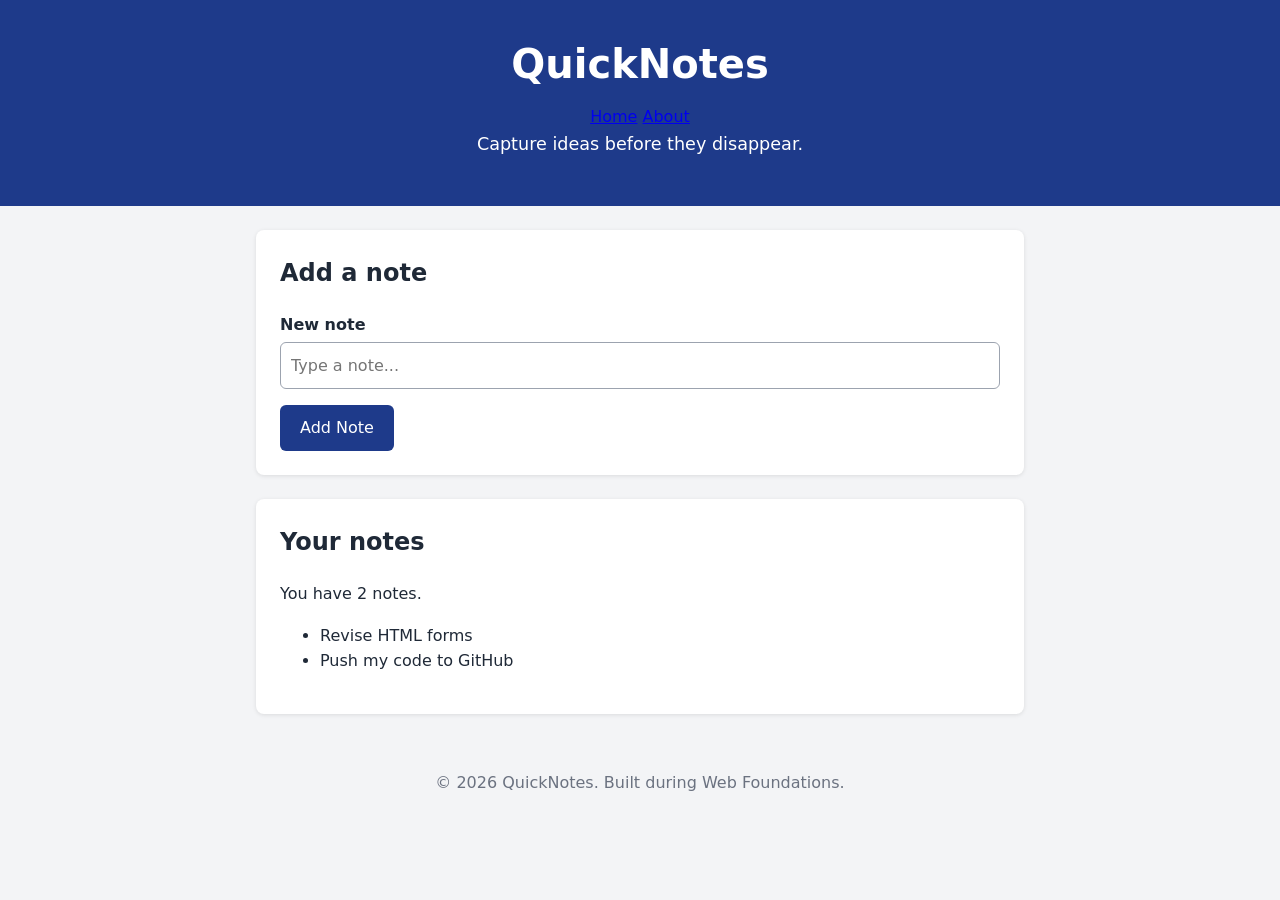
==== web-foundations-days/day2/index.html @ 5cc24bfa "Day 2 assignment" ====
<!DOCTYPE html>
<html lang="en">
  <head>
    <meta charset="UTF-8" />
    <meta name="viewport" content="width=device-width, initial-scale=1.0" />
    <link rel="stylesheet" href="style.css" />
    <title>QuickNotes</title>
  </head>
  <body>
    <header>
      <h1>QuickNotes</h1>
      <a href="inddex.html">Home</a>
      <a href="about.html">About</a>
      <p>Capture ideas before they disappear.</p>
    </header>
 
    <main>
      <section>
        <h2>Add a note</h2>
        <form id="note-form">
          <label for="note-input">New note</label>
          <input type="text" id="note-input" placeholder="Type a note..." />
          <button type="submit">Add Note</button>
        </form>
      </section>
 
      <section>
        <h2>Your notes</h2>
        <p id="note-count">You have 2 notes.</p>
        <ul id="notes-list">
          <li>Revise HTML forms</li>
          <li>Push my code to GitHub</li>
        </ul>
      </section>
    </main>
 
    <footer>
      <p>&copy; 2026 QuickNotes. Built during Web Foundations.</p>
    </footer>
  </body>
</html>
---- web-foundations-days/day2/style.css ----
/* Reset */
*,
*::before,
*::after {
  box-sizing: border-box;
}

/* Base */
body {
  margin: 0;
  font-family: system-ui, -apple-system, "Segoe UI", Roboto, Arial, sans-serif;
  line-height: 1.6;
  color: #1f2937;
  background-color: #f3f4f6;
}

/* Header */
header {
  background-color: #1e3a8a;
  color: #ffffff;
  text-align: center;
  padding: 32px 16px;
}

header h1 {
  margin: 0 0 8px;
  font-size: 2.5rem;
}

header p {
  margin: 0 0 16px;
  font-size: 1.1rem;
}

/* Navigation */
nav {
  display: flex;
  justify-content: center;
  gap: 16px;
}

nav a {
  color: #ffffff;
  text-decoration: none;
  padding: 6px 12px;
  border-radius: 6px;
  transition: background-color 0.2s ease, color 0.2s ease;
}

nav a:hover,
nav a:focus {
  background-color: #ffffff;
  color: #1e3a8a;
}

/* Main and section cards */
main {
  max-width: 800px;
  margin: 24px auto;
  padding: 0 16px;
}

section {
  background-color: #ffffff;
  padding: 24px;
  margin-bottom: 24px;
  border-radius: 8px;
  box-shadow: 0 1px 4px rgba(0, 0, 0, 0.1);
}

h2 {
  margin-top: 0;
}

/* Features grid */
.features {
  list-style: none;
  margin: 0;
  padding: 0;
  display: grid;
  grid-template-columns: repeat(auto-fit, minmax(180px, 1fr));
  gap: 16px;
}

.features li {
  background-color: #eff6ff;
  border: 1px solid #bfdbfe;
  border-radius: 8px;
  padding: 16px;
  text-align: center;
}

/* Table */
table {
  width: 100%;
  border-collapse: collapse;
}

th,
td {
  border: 1px solid #d1d5db;
  padding: 10px 12px;
  text-align: left;
}

th {
  background-color: #e5e7eb;
}

/* Forms */
form label {
  display: block;
  margin-bottom: 4px;
  font-weight: 600;
}

form input,
form select,
form textarea {
  display: block;
  width: 100%;
  padding: 10px;
  font: inherit;
  border: 1px solid #9ca3af;
  border-radius: 6px;
}

form input:focus,
form select:focus,
form textarea:focus {
  outline: 2px solid #1e3a8a;
  border-color: #1e3a8a;
}

form p {
  margin: 0 0 16px;
}

#note-form input {
  margin-bottom: 16px;
}

/* Buttons */
button {
  background-color: #1e3a8a;
  color: #ffffff;
  border: none;
  border-radius: 6px;
  padding: 10px 20px;
  font: inherit;
  cursor: pointer;
  transition: background-color 0.2s ease, transform 0.2s ease;
}

button:hover {
  background-color: #2563eb;
  transform: translateY(-2px);
}

/* Footer */
footer {
  text-align: center;
  padding: 16px;
  color: #6b7280;
}

/* Small screens */
@media (max-width: 600px) {
  header {
    padding: 16px 8px;
  }

  header h1 {
    font-size: 1.6rem;
  }

  header p {
    font-size: 0.95rem;
  }

  section {
    padding: 16px;
  }
}
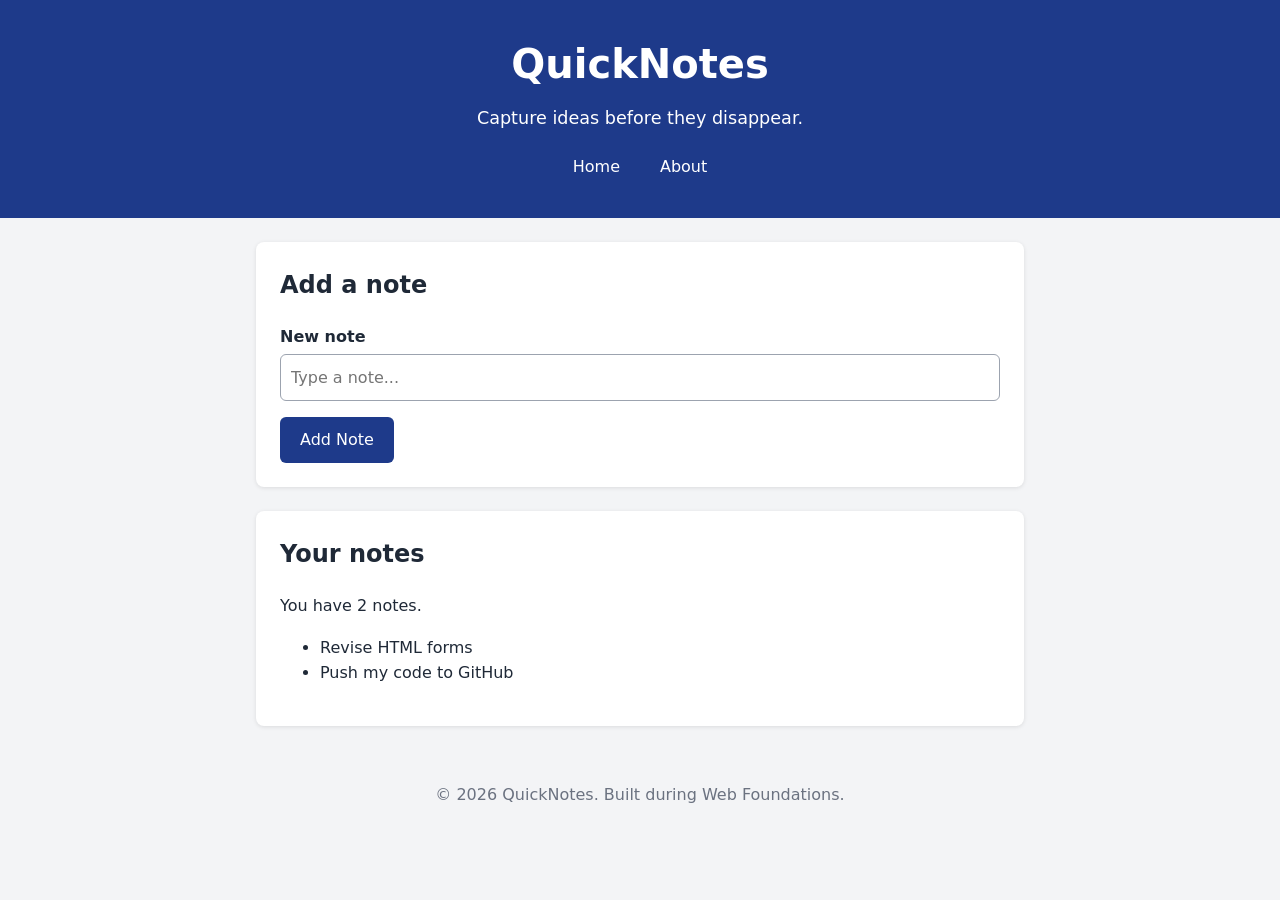
==== commit 5c315364: "Fix nav markup and add required attributes" ====
--- a/web-foundations-days/day2/index.html
+++ b/web-foundations-days/day2/index.html
@@ -1,4 +1,4 @@
-<!DOCTYPE html>
+<!doctype html>
 <html lang="en">
   <head>
     <meta charset="UTF-8" />
@@ -9,11 +9,13 @@
   <body>
     <header>
       <h1>QuickNotes</h1>
-      <a href="inddex.html">Home</a>
-      <a href="about.html">About</a>
       <p>Capture ideas before they disappear.</p>
+      <nav>
+        <a href="index.html">Home</a>
+        <a href="about.html">About</a>
+      </nav>
     </header>
- 
+
     <main>
       <section>
         <h2>Add a note</h2>
@@ -23,7 +25,7 @@
           <button type="submit">Add Note</button>
         </form>
       </section>
- 
+
       <section>
         <h2>Your notes</h2>
         <p id="note-count">You have 2 notes.</p>
@@ -33,9 +35,9 @@
         </ul>
       </section>
     </main>
- 
+
     <footer>
       <p>&copy; 2026 QuickNotes. Built during Web Foundations.</p>
     </footer>
   </body>
-</html>+</html>
